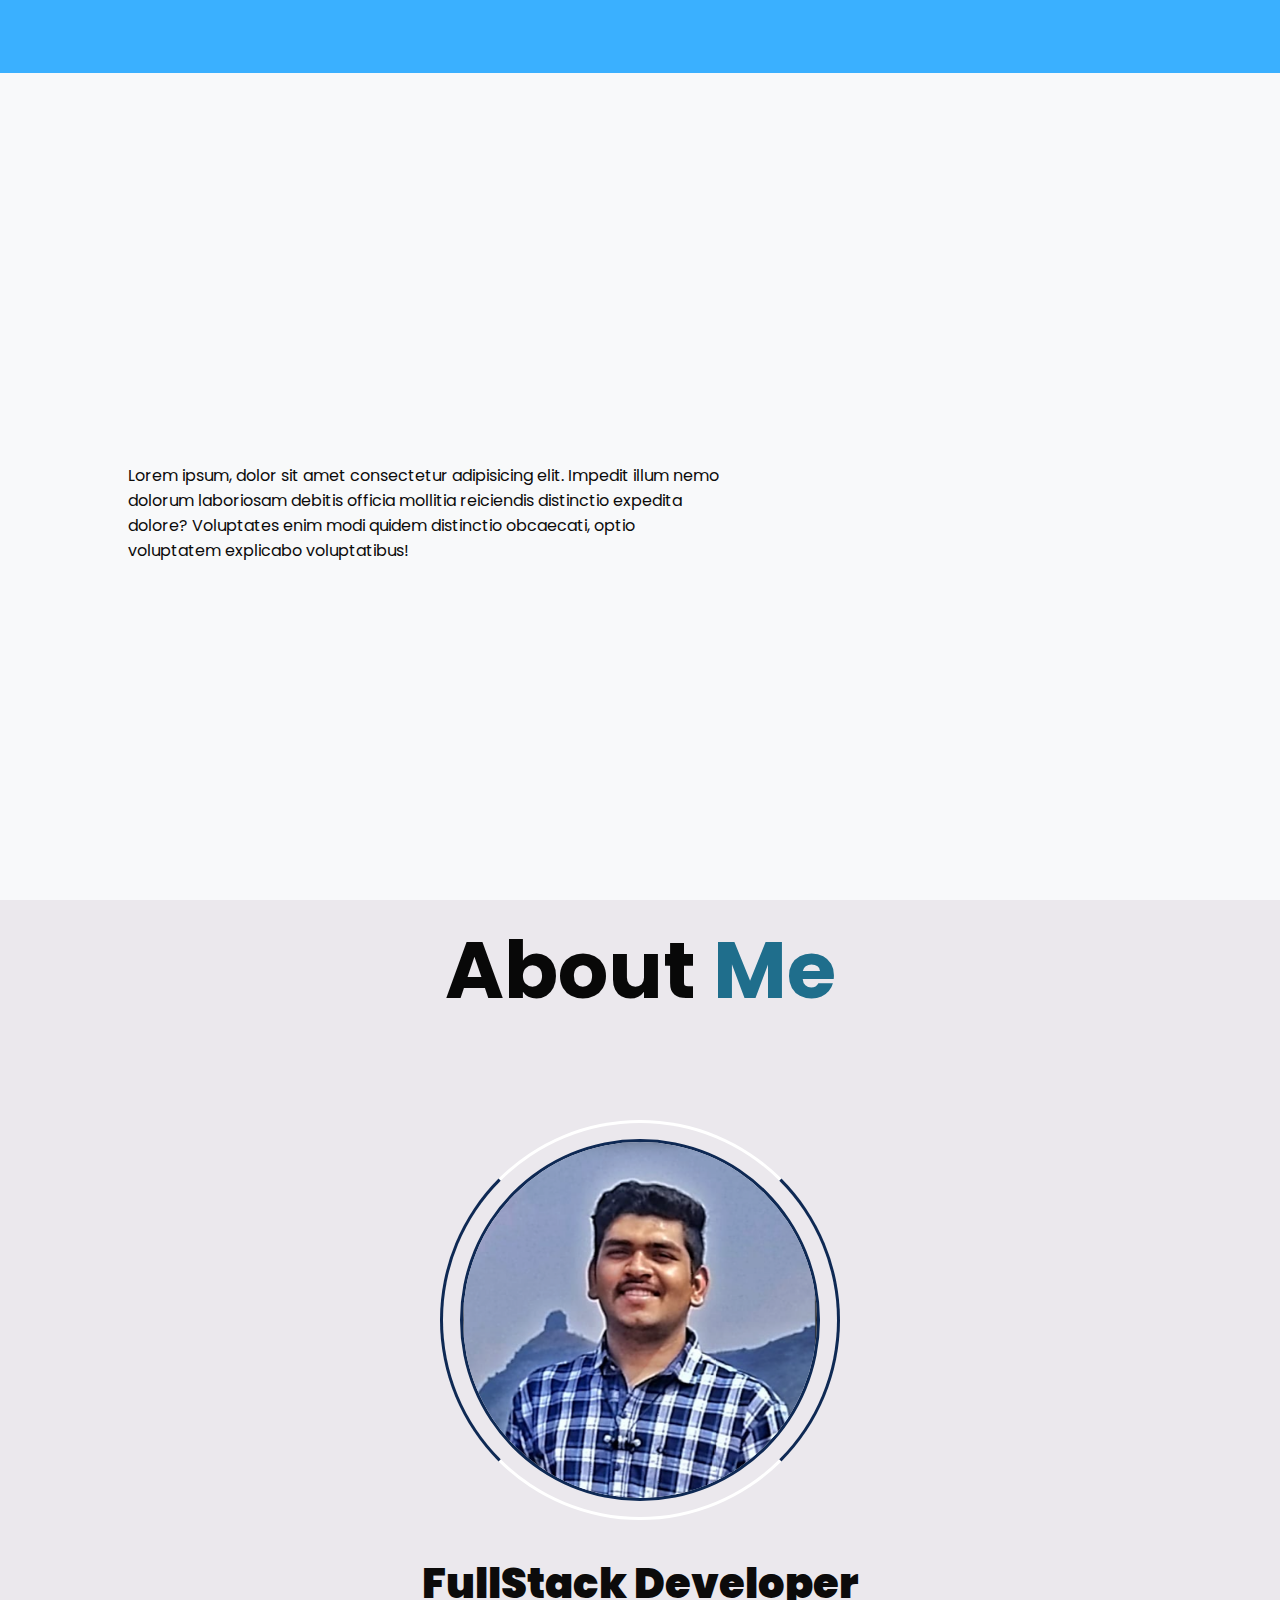
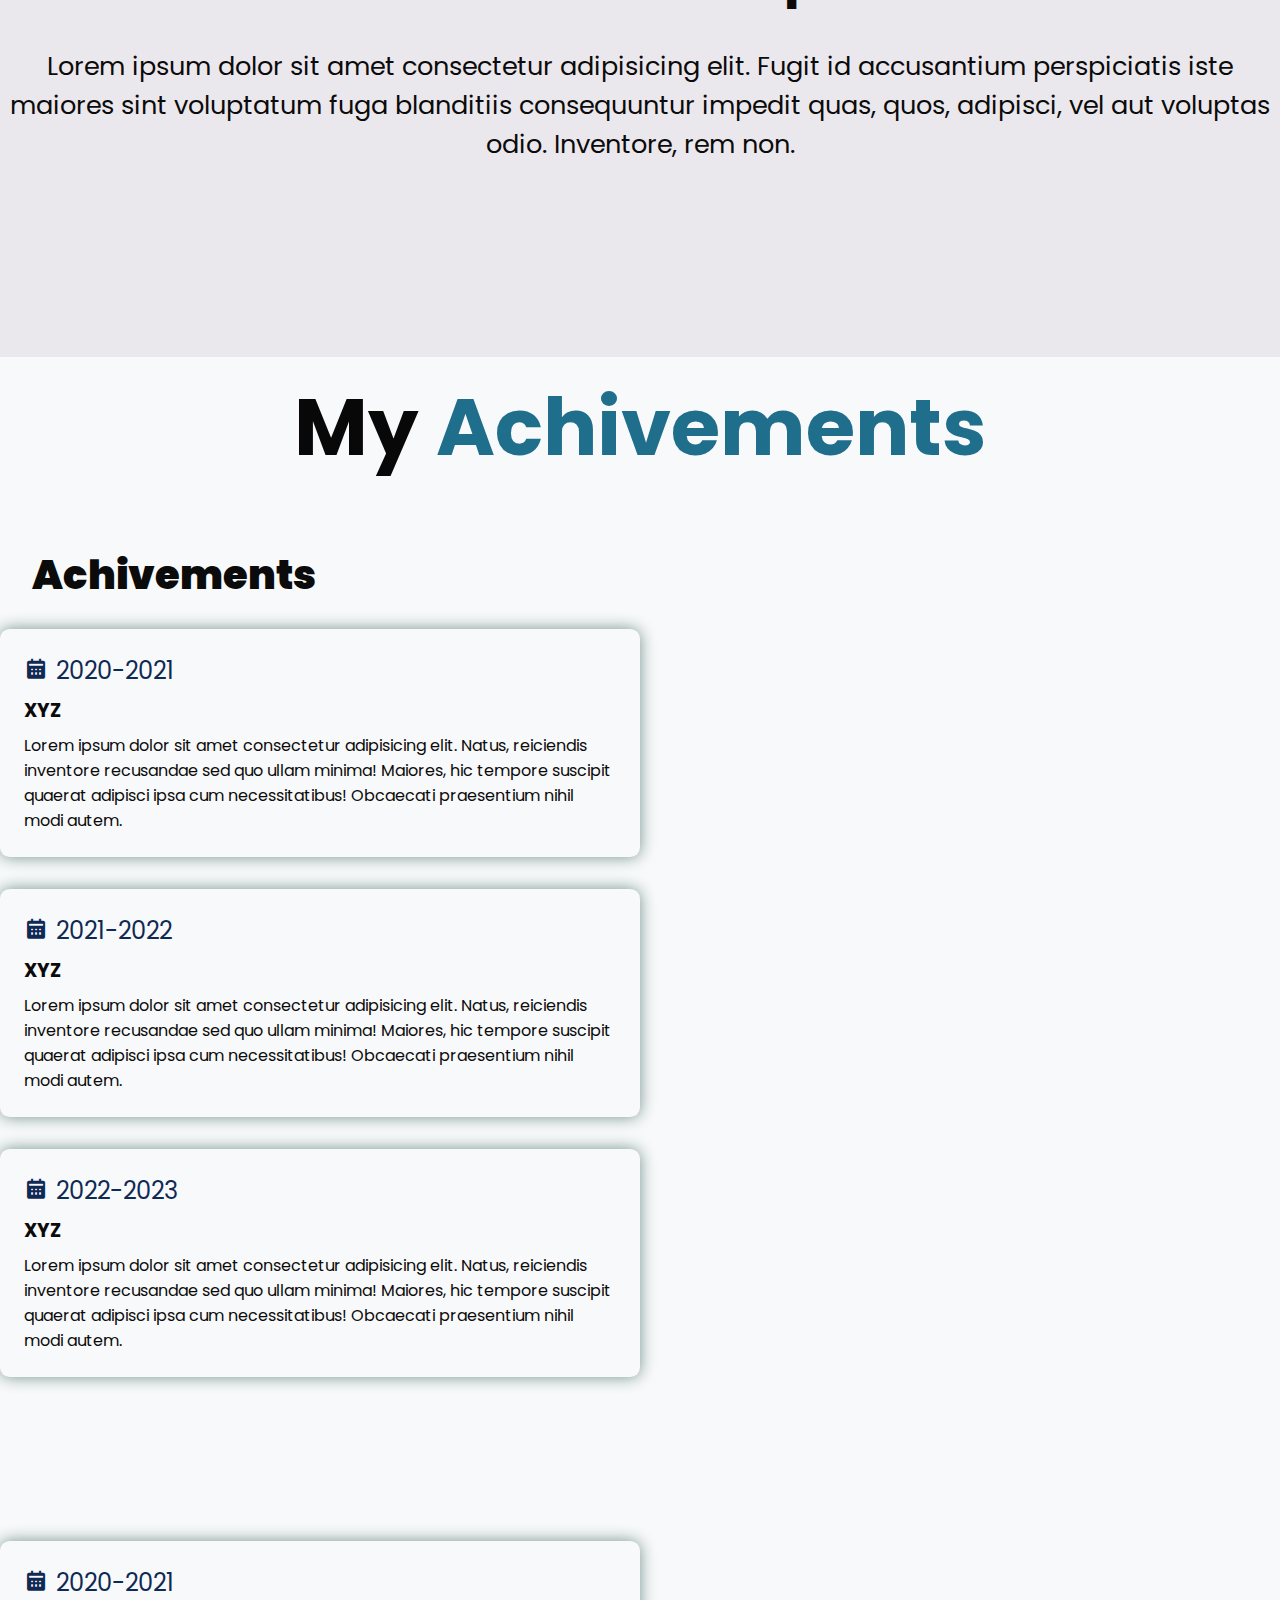
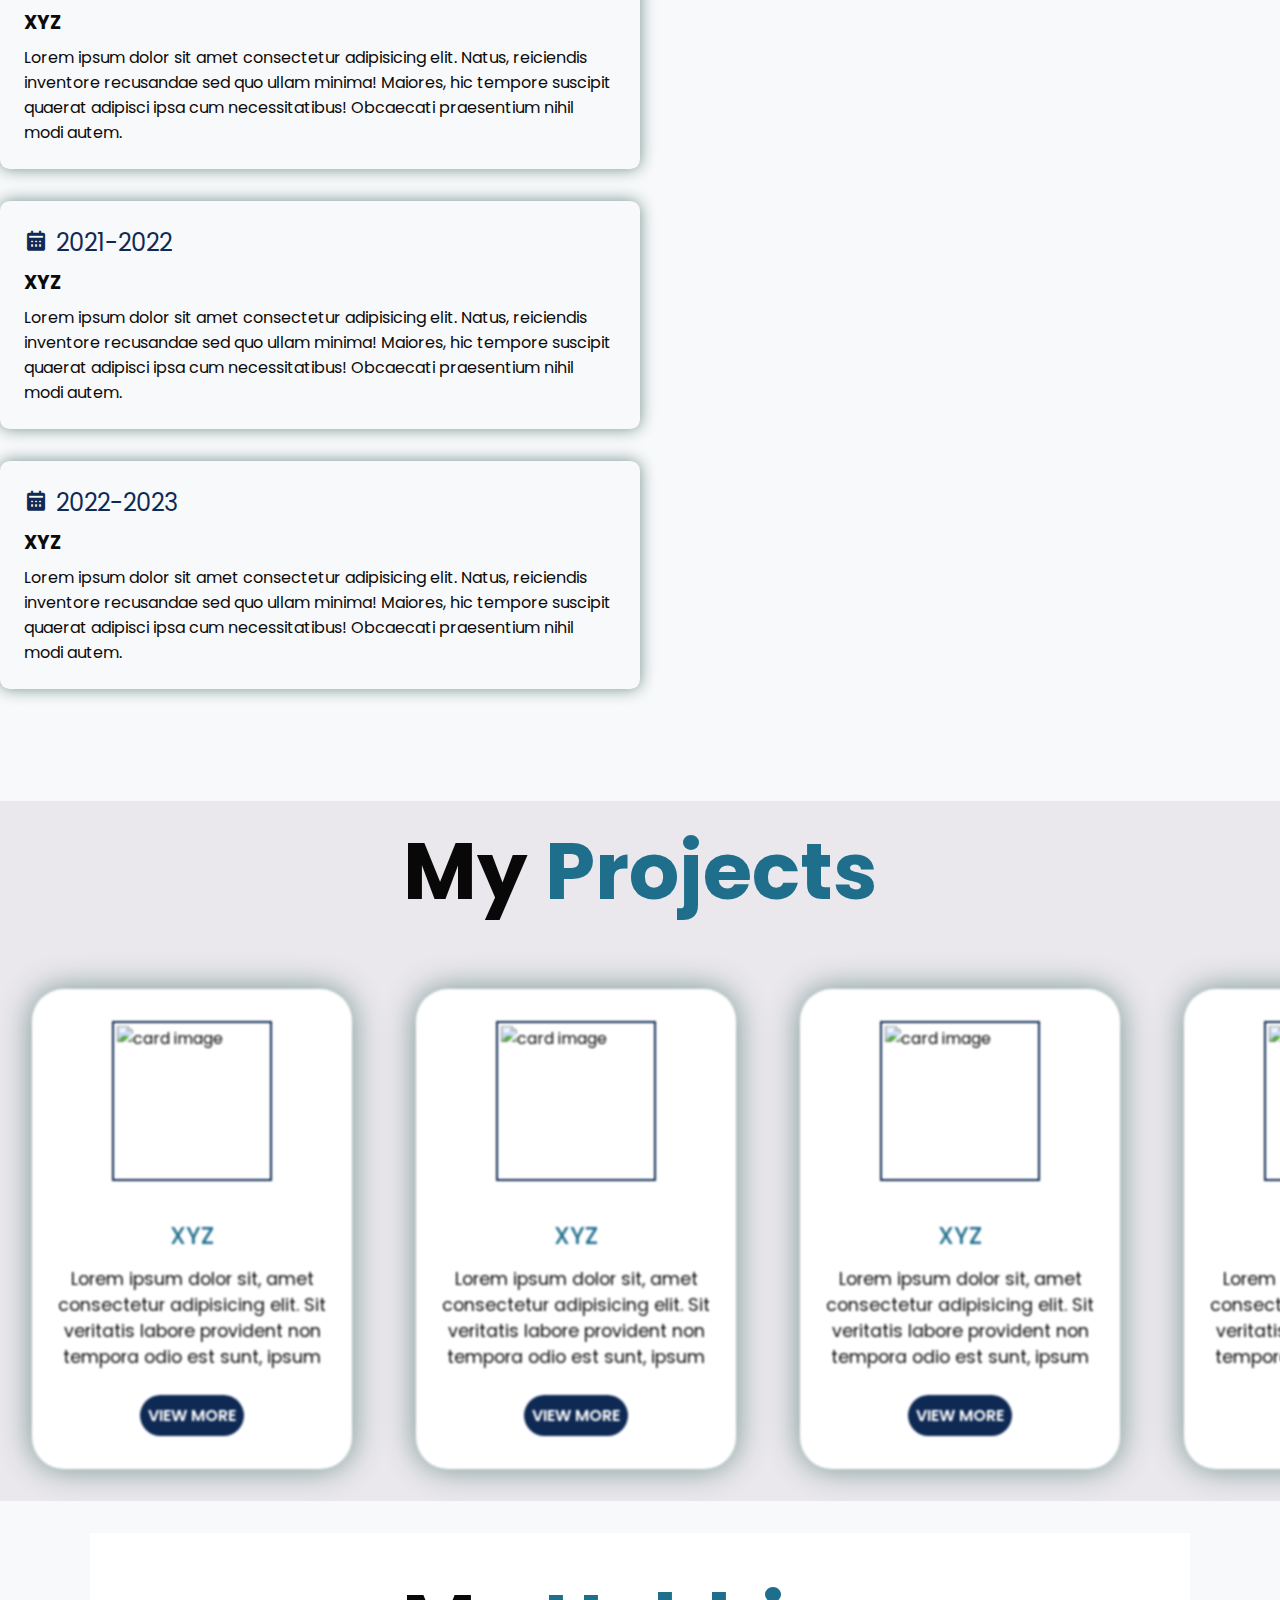
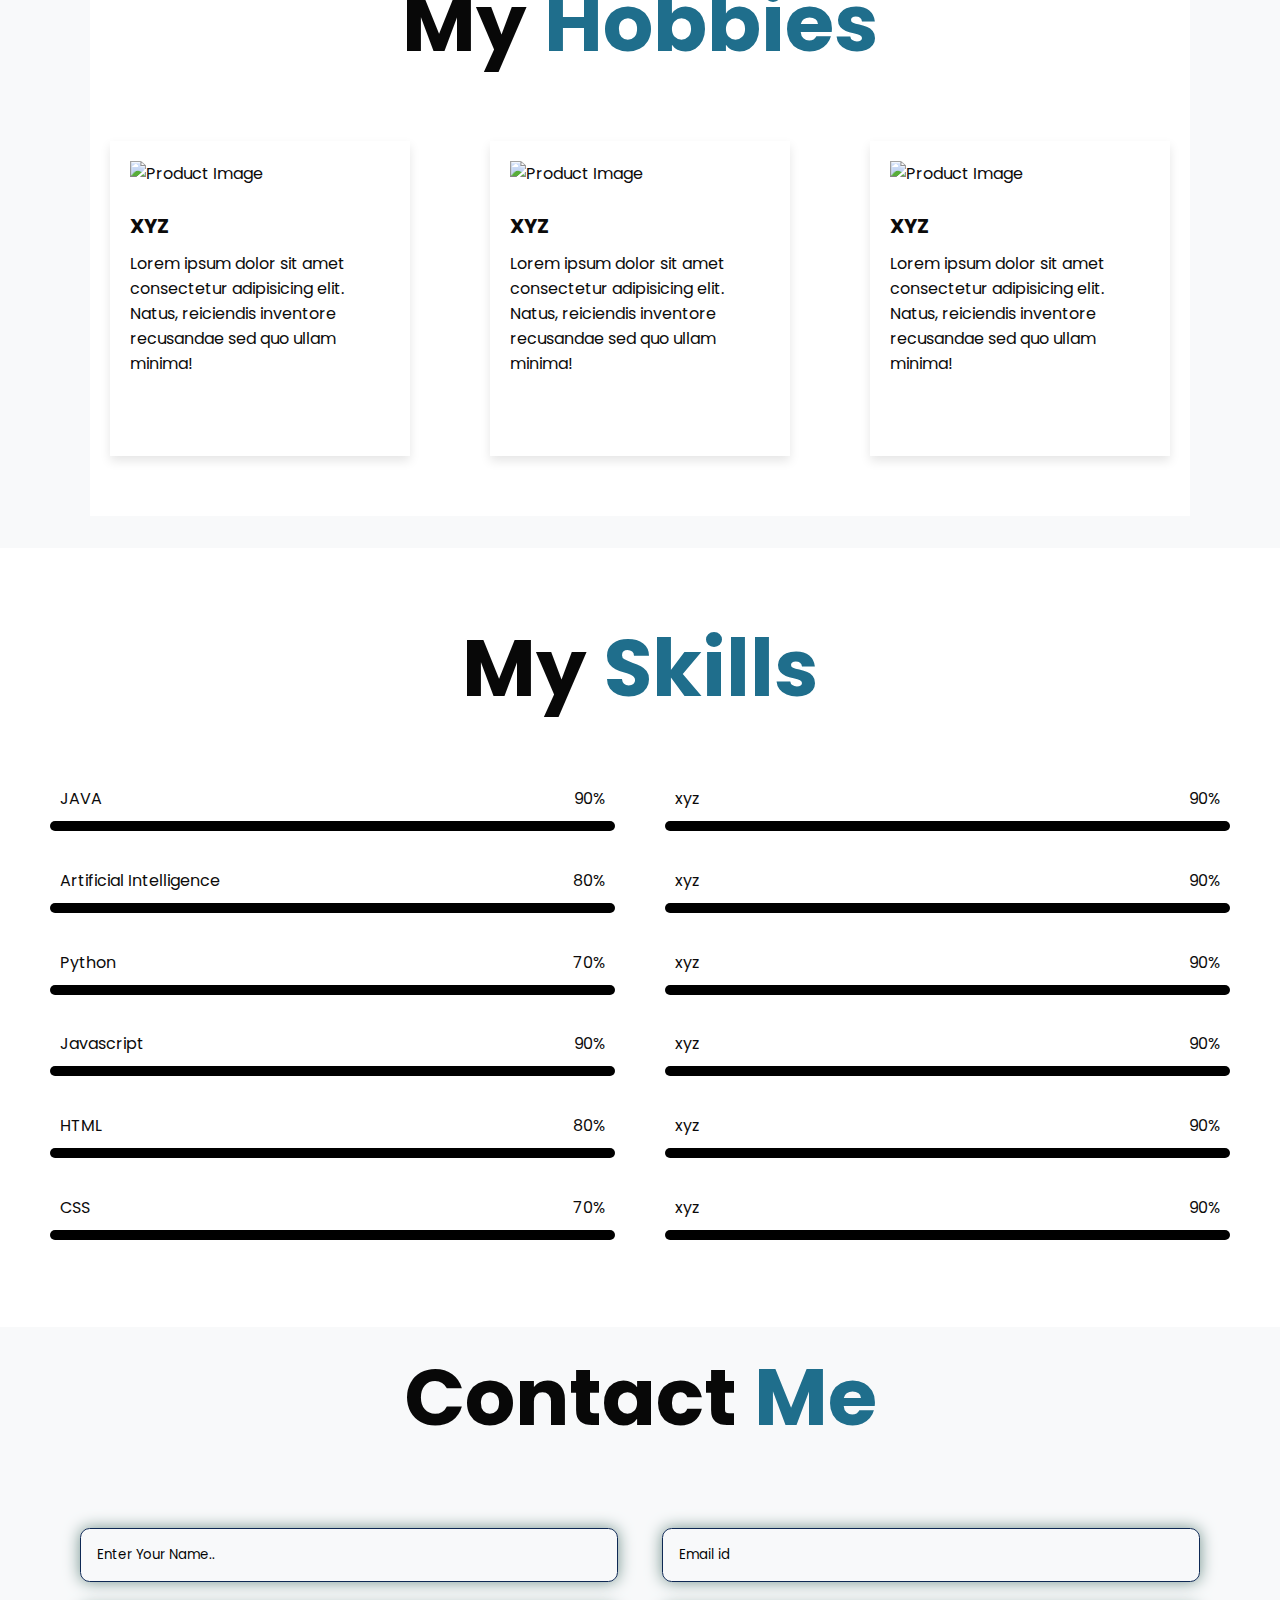
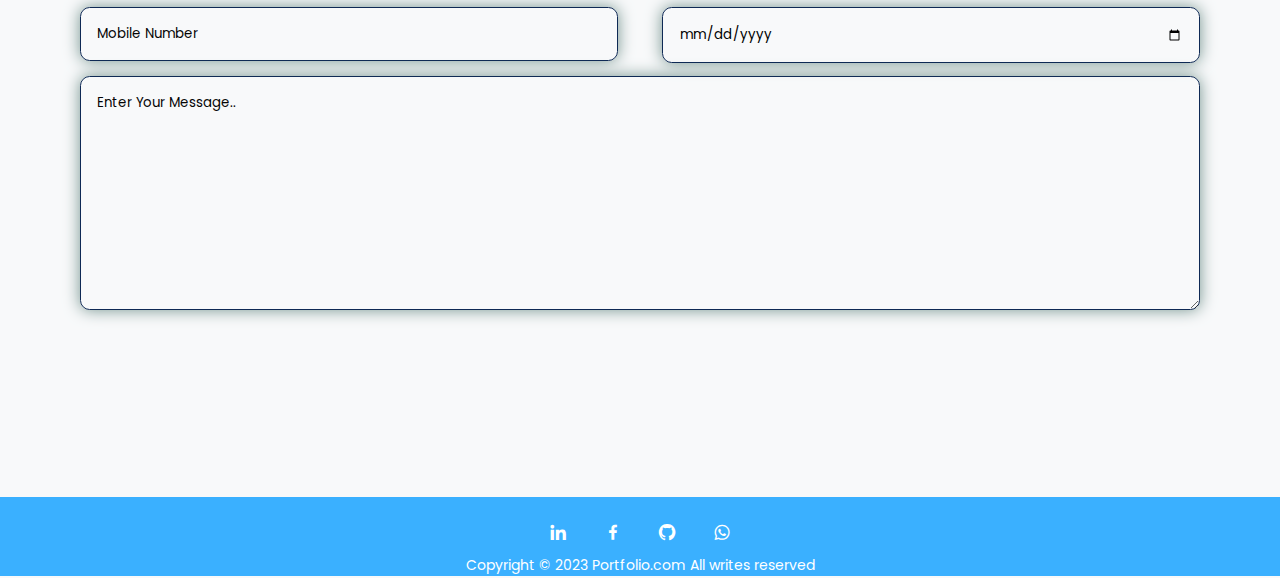
==== index2.html @ 7d52f826 "Add files via upload" ====
<!DOCTYPE html>
<html lang="en">
  <head>
    <meta charset="UTF-8" />
    <meta name="viewport" content="width=device-width, initial-scale=1.0" />
    <link
      href="https://unpkg.com/boxicons@2.1.4/css/boxicons.min.css"
      rel="stylesheet"
    />
    <link
      rel="stylesheet"
      href="https://cdn.jsdelivr.net/npm/swiper/swiper-bundle.min.css"
    />
    <link
      href="https://cdnjs.cloudflare.com/ajax/libs/flowbite/1.8.0/flowbite.min.css"
      rel="stylesheet"
    />
    <link rel="stylesheet" href="style2.css" />
    <title>Portfoio Website</title>
  </head>
  <body>
    <header class="header">
      <a href="#home" class="logo">Rajat.</a>

      <nav class="navbar">
        <a href="#home" style="--i: 1" class="active">Home</a>
        <a href="#about" style="--i: 2">About</a>
        <a href="#projects" style="--i: 3">Projects</a>
        <a href="#skills" style="--i: 4">Skills</a>
        <a href="#contact" style="--i: 5">Contact</a>
      </nav>
    </header>

    <section class="home" id="home">
      <div class="home-content">
        <h3>Hello,I am <span class="wave">👋</span></h3>
        <h1><span>Rajat</span> Deore</h1>
        <h3>And I am a <span class="multiple-text"></span></h3>
        <p>
          Lorem ipsum, dolor sit amet consectetur adipisicing elit. Impedit
          illum nemo dolorum laboriosam debitis officia mollitia reiciendis
          distinctio expedita dolore? Voluptates enim modi quidem distinctio
          obcaecati, optio voluptatem explicabo voluptatibus!
        </p>
        <div class="social-media">
          <a href="#" style="--i: 6"><i class="bx bxl-facebook"></i></a>
          <a href="#" style="--i: 7"><i class="bx bxl-github"></i></a>
          <a href="#" style="--i: 8"><i class="bx bxl-linkedin"></i></a>
          <a href="#" style="--i: 9"><i class="bx bxl-whatsapp"></i></a>
        </div>
        <a href="#" class="btn">Download Resume</a>
      </div>
      <div class="home-img">
        <img src="home.png" alt="" />
      </div>
    </section>

    <!-- about section -->
    <section class="about" id="about">
      <h2 class="heading">About<span> Me</span></h2>
      <div class="about-img">
        <img src="home.png" />
        <span class="circle-spin"></span>
      </div>
      <div class="about-content">
        <h3><b>FullStack Developer</b></h3>
        <p>
          Lorem ipsum dolor sit amet consectetur adipisicing elit. Fugit id
          accusantium perspiciatis iste maiores sint voluptatum fuga blanditiis
          consequuntur impedit quas, quos, adipisci, vel aut voluptas odio.
          Inventore, rem non.
        </p>

        <div class="btn-box btns">
          <a href="#" class="btn">Read More</a>
        </div>
      </div>
    </section>

    <!-- Achivements !-->
    <section class="achievements" id="achievement">
      <h2 class="heading">My <span>Achivements</span></h2>
      <div class="achievements-row">
        <div class="achievements-coloumn">
          <h3 class="title"><b>Achivements</b></h3>
          <div class="achievements-box">
            <div class="achievements-content">
              <div class="content">
                <div class="year"><i class="bx bxs-calendar"></i>2020-2021</div>
                <h3>XYZ</h3>
                <p>
                  Lorem ipsum dolor sit amet consectetur adipisicing elit.
                  Natus, reiciendis inventore recusandae sed quo ullam minima!
                  Maiores, hic tempore suscipit quaerat adipisci ipsa cum
                  necessitatibus! Obcaecati praesentium nihil modi autem.
                </p>
              </div>
            </div>

            <div class="achievements-content">
              <div class="content">
                <div class="year"><i class="bx bxs-calendar"></i>2021-2022</div>
                <h3>XYZ</h3>
                <p>
                  Lorem ipsum dolor sit amet consectetur adipisicing elit.
                  Natus, reiciendis inventore recusandae sed quo ullam minima!
                  Maiores, hic tempore suscipit quaerat adipisci ipsa cum
                  necessitatibus! Obcaecati praesentium nihil modi autem.
                </p>
              </div>
            </div>

            <div class="achievements-content">
              <div class="content">
                <div class="year"><i class="bx bxs-calendar"></i>2022-2023</div>
                <h3>XYZ</h3>
                <p>
                  Lorem ipsum dolor sit amet consectetur adipisicing elit.
                  Natus, reiciendis inventore recusandae sed quo ullam minima!
                  Maiores, hic tempore suscipit quaerat adipisci ipsa cum
                  necessitatibus! Obcaecati praesentium nihil modi autem.
                </p>
              </div>
            </div>
          </div>
        </div>

        <div class="achievements-coloumn">
          <div class="second">
            <div class="achievements-box">
              <div class="achievements-content">
                <div class="content">
                  <div class="year">
                    <i class="bx bxs-calendar"></i>2020-2021
                  </div>
                  <h3>XYZ</h3>
                  <p>
                    Lorem ipsum dolor sit amet consectetur adipisicing elit.
                    Natus, reiciendis inventore recusandae sed quo ullam minima!
                    Maiores, hic tempore suscipit quaerat adipisci ipsa cum
                    necessitatibus! Obcaecati praesentium nihil modi autem.
                  </p>
                </div>
              </div>

              <div class="achievements-content">
                <div class="content">
                  <div class="year">
                    <i class="bx bxs-calendar"></i>2021-2022
                  </div>
                  <h3>XYZ</h3>
                  <p>
                    Lorem ipsum dolor sit amet consectetur adipisicing elit.
                    Natus, reiciendis inventore recusandae sed quo ullam minima!
                    Maiores, hic tempore suscipit quaerat adipisci ipsa cum
                    necessitatibus! Obcaecati praesentium nihil modi autem.
                  </p>
                </div>
              </div>

              <div class="achievements-content">
                <div class="content">
                  <div class="year">
                    <i class="bx bxs-calendar"></i>2022-2023
                  </div>
                  <h3>XYZ</h3>
                  <p>
                    Lorem ipsum dolor sit amet consectetur adipisicing elit.
                    Natus, reiciendis inventore recusandae sed quo ullam minima!
                    Maiores, hic tempore suscipit quaerat adipisci ipsa cum
                    necessitatibus! Obcaecati praesentium nihil modi autem.
                  </p>
                </div>
              </div>
            </div>
          </div>
        </div>
      </div>
    </section>

    <!-- Projects !-->
    <section class="swiper mySwiper" id="projects">
      <h2 class="heading">My <span>Projects</span></h2>
      <div class="swiper-wrapper">
        <div class="card swiper-slide">
          <div class="card__image">
            <img src="/images/user1.jpg" alt="card image" />
          </div>

          <div class="card__content">
            <span class="card__title">XYZ</span>

            <p class="card__text">
              Lorem ipsum dolor sit, amet consectetur adipisicing elit. Sit
              veritatis labore provident non tempora odio est sunt, ipsum
            </p>
            <button class="card__btn">View More</button>
          </div>
        </div>

        <div class="card swiper-slide">
          <div class="card__image">
            <img src="/images/user2.jpg" alt="card image" />
          </div>

          <div class="card__content">
            <span class="card__title">XYZ</span>

            <p class="card__text">
              Lorem ipsum dolor sit, amet consectetur adipisicing elit. Sit
              veritatis labore provident non tempora odio est sunt, ipsum
            </p>
            <button class="card__btn">View More</button>
          </div>
        </div>

        <div class="card swiper-slide">
          <div class="card__image">
            <img src="/images/user2.jpg" alt="card image" />
          </div>

          <div class="card__content">
            <span class="card__title">XYZ</span>

            <p class="card__text">
              Lorem ipsum dolor sit, amet consectetur adipisicing elit. Sit
              veritatis labore provident non tempora odio est sunt, ipsum
            </p>
            <button class="card__btn">View More</button>
          </div>
        </div>

        <div class="card swiper-slide">
          <div class="card__image">
            <img src="/images/user2.jpg" alt="card image" />
          </div>

          <div class="card__content">
            <span class="card__title">XYZ</span>

            <p class="card__text">
              Lorem ipsum dolor sit, amet consectetur adipisicing elit. Sit
              veritatis labore provident non tempora odio est sunt, ipsum
            </p>
            <button class="card__btn">View More</button>
          </div>
        </div>

        <div class="card swiper-slide">
          <div class="card__image">
            <img src="/images/user2.jpg" alt="card image" />
          </div>

          <div class="card__content">
            <span class="card__title">XYZ</span>

            <p class="card__text">
              Lorem ipsum dolor sit, amet consectetur adipisicing elit. Sit
              veritatis labore provident non tempora odio est sunt, ipsum
            </p>
            <button class="card__btn">View More</button>
          </div>
        </div>

        <div class="card swiper-slide">
          <div class="card__image">
            <img src="/images/user3.jpg" alt="card image" />
          </div>

          <div class="card__content">
            <span class="card__title">XYZr</span>

            <p class="card__text">
              Lorem ipsum dolor sit, amet consectetur adipisicing elit. Sit
              veritatis labore provident non tempora odio est sunt, ipsum
            </p>
            <button class="card__btn">View More</button>
          </div>
        </div>

        <div class="card swiper-slide">
          <div class="card__image">
            <img src="/images/user4.jpg" alt="card image" />
          </div>

          <div class="card__content">
            <span class="card__title">XYZ</span>

            <p class="card__text">
              Lorem ipsum dolor sit, amet consectetur adipisicing elit. Sit
              veritatis labore provident non tempora odio est sunt, ipsum
            </p>
            <button class="card__btn">View More</button>
          </div>
        </div>
      </div>
    </section>

    <div class="container">
      <section class="Projects" id="Electronics">
        <h2 class="heading">My <span>Hobbies</span></h2>
        <div class="product">
          <img src="coder.png" alt="Product Image" />
          <br />
          <h3>XYZ</h3>
          <p>
            Lorem ipsum dolor sit amet consectetur adipisicing elit. Natus,
            reiciendis inventore recusandae sed quo ullam minima!
          </p>
          <br />
          <br />
        </div>
        <div class="product">
          <img src="coder.png" alt="Product Image" />
          <br />
          <h3>XYZ</h3>
          <p>
            Lorem ipsum dolor sit amet consectetur adipisicing elit. Natus,
            reiciendis inventore recusandae sed quo ullam minima!
          </p>

          <br />
          <br />
        </div>
        <div class="product">
          <img src="coder.png" alt="Product Image" />
          <br />
          <h3>XYZ</h3>
          <p>
            Lorem ipsum dolor sit amet consectetur adipisicing elit. Natus,
            reiciendis inventore recusandae sed quo ullam minima!
          </p>

          <br />
          <br />
        </div>
      </section>
    </div>

    <!-- Skills -->
    <section id="skills" class="skills">
      <div class="main-text">
        <h2 class="heading">My <span>Skills</span></h2>
      </div>
      <div class="skill-main">
        <div class="skill-left">
          <div class="skill-bar">
            <div class="info">
              <p>JAVA</p>
              <p>90%</p>
            </div>
            <div class="bar">
              <span class="java"></span>
            </div>
          </div>
          <div class="skill-bar">
            <div class="info">
              <p>Artificial Intelligence</p>
              <p>80%</p>
            </div>
            <div class="bar">
              <span class="ai"></span>
            </div>
          </div>
          <div class="skill-bar">
            <div class="info">
              <p>Python</p>
              <p>70%</p>
            </div>
            <div class="bar">
              <span class="python"></span>
            </div>
          </div>
          <div class="skill-bar">
            <div class="info">
              <p>Javascript</p>
              <p>90%</p>
            </div>
            <div class="bar">
              <span class="javascript"></span>
            </div>
          </div>
          <div class="skill-bar">
            <div class="info">
              <p>HTML</p>
              <p>80%</p>
            </div>
            <div class="bar">
              <span class="html"></span>
            </div>
          </div>
          <div class="skill-bar">
            <div class="info">
              <p>CSS</p>
              <p>70%</p>
            </div>
            <div class="bar">
              <span class="css"></span>
            </div>
          </div>
        </div>
        <div class="skill-right">
          <div class="professional">
            <div class="skill-bar">
              <div class="info">
                <p>xyz</p>
                <p>90%</p>
              </div>
              <div class="bar">
                <span class="movement"></span>
              </div>
            </div>

            <div class="skill-bar">
              <div class="info">
                <p>xyz</p>
                <p>90%</p>
              </div>
              <div class="bar">
                <span class="movement"></span>
              </div>
            </div>

            <div class="skill-bar">
              <div class="info">
                <p>xyz</p>
                <p>90%</p>
              </div>
              <div class="bar">
                <span class="movement"></span>
              </div>
            </div>

            <div class="skill-bar">
              <div class="info">
                <p>xyz</p>
                <p>90%</p>
              </div>
              <div class="bar">
                <span class="movement"></span>
              </div>
            </div>

            <div class="skill-bar">
              <div class="info">
                <p>xyz</p>
                <p>90%</p>
              </div>
              <div class="bar">
                <span class="movement"></span>
              </div>
            </div>

            <div class="skill-bar">
              <div class="info">
                <p>xyz</p>
                <p>90%</p>
              </div>
              <div class="bar">
                <span class="movement"></span>
              </div>
            </div>
          </div>
        </div>
      </div>
    </section>

    <!--   Contact -->
    <section class="contact" id="contact">
      <h2 class="heading">Contact <span>Me</span></h2>
      <form action="#" method="post">
        <div class="input-box">
          <div class="input-field">
            <input
              type="text"
              id="name"
              name="name"
              placeholder="Enter Your Name.."
              required
            />
            <span class="focus"></span>
          </div>
          <div class="input-field">
            <input
              type="email"
              id="email"
              name="email"
              placeholder="Email id"
              required
            />
            <span class="focus"></span>
          </div>
        </div>

        <div class="input-box">
          <div class="input-field">
            <input
              type="tel"
              id="mobile"
              name="mobile"
              placeholder="Mobile Number"
              required
            />
            <span class="focus"></span>
          </div>
          <div class="input-field">
            <input type="date" id="date" name="date" required />
            <span class="focus"></span>
          </div>
        </div>

        <div class="textarea-field">
          <textarea
            id="message"
            name="message"
            cols="40"
            rows="10"
            placeholder="Enter Your Message.."
            required
          ></textarea>
          <span class="focus"></span>
        </div>

        <div class="btn-box btns">
          <button type="submit" class="btn">Submit</button>
        </div>
      </form>
    </section>

    <section id="footer">
      <footer>
        <div id="icon">
          <div class="ic1">
            <i class="bx bxl-linkedin"></i>
          </div>
          <div class="ic1">
            <i class="bx bxl-facebook"></i>
          </div>
          <div class="ic1">
            <i class="bx bxl-github"></i>
          </div>

          <div class="ic1">
            <i class="bx bxl-whatsapp"></i>
          </div>
        </div>
        <p>Copyright © 2023 Portfolio.com All writes reserved</p>
      </footer>
    </section>

    <script src="https://cdn.jsdelivr.net/npm/swiper/swiper-bundle.min.js"></script>

    <script src="https://cdnjs.cloudflare.com/ajax/libs/flowbite/1.8.0/flowbite.min.js"></script>
    <script src="https://unpkg.com/typed.js@2.0.16/dist/typed.umd.js"></script>
    <script src="script.js"></script>
  </body>
</html>
---- style2.css ----
@import url('https://fonts.googleapis.com/css2?family=Poppins:wght@300;400;500&display=swap');

html{
  scroll-behavior: smooth;
}

*{
    margin:0;
    padding:0;
    box-sizing:border-box;
    font-family: 'Poppins', sans-serif;
}
body{
    background: #f8f9fa;
    color: #0c0b0b;
}
.header{
    position:fixed;
    top: 0;
    left: 0;
    width:100%;
    padding:20px 10%;
    background: transparent;
    display:flex;
    justify-content: space-between;
    align-items: center;
    z-index: 100;
    background-color: #3AB0FF;

}
.logo{
    font-size:22px;
    color: #f7f3f3;
    text-decoration: none;
    font-weight:bold;
    cursor: pointer;
    opacity: 0;
    animation: slideRight 1s ease forwards;
}
.navbar a{
    display: inline-block;
    font-size: 18px;
    color:#f6f1f1;
    text-decoration: none;
    font-weight: bold;
    margin-left: 35px;
    transition: .3s;
    opacity:0;
    animation: slideTop .5s ease forwards;
    animation-delay: calc(.2s * var(--i));
}
.navbar a:hover{
        padding: 0.5rem;
        background-color: #f9f7f7;
        color: #0E2954;
        border-radius: 10px;

}

.wave {
  display: inline-block;
  animation: waveAnimation 2s infinite;
  transform-origin: 70% 70%;
}

.home{
    position: relative;
    width: 100%;
    height:100vh;
    display: flex;
    justify-content:space-between;
    align-items: center;
    padding: 70px 10% 0;

}
.home-content{
    max-width: 600px;
}
.home-content h3{
    font-size: 32px;
    font-weight: 700;
    opacity: 0;
    animation: slideBottom 1s ease forwards;
    animation-delay: .7s;
}
.home-content h3:nth-of-type(2){
    margin-bottom: 30px;
    animation: slideTop 1s ease forwards;
    animation-delay: .7s;
}
.home-content h3 span{
    color:#1F6E8C;
}
.home-content h1{
    font-size: 56px;
    font-weight: 700;
    margin: -3px 0;
    opacity: 0;
    animation: slideLeft 1s ease forwards;
    animation-delay: 1s;
    letter-spacing: 1px;
}
.home-content p{
    font-size: 16px;
}
.home-img img{
    max-width: 425px;
    margin-right: -20px;
    opacity:0;
    font-size: 5rem;
    animation: zoomIn 1s ease forwards, floatImage 4s ease-in-out infinite;
    animation-delay: 2s,3s;
    box-shadow:0 0 30px #28ABB9;
    border-radius: 50%;
}
.social-media a{
    display: inline-flex;
    justify-content: center;
    align-items: center;
    width: 40px;
    height: 40px;
    background: transparent;
    border: 2px solid #1F6E8C;
    border-radius: 50%;
    font-size: 20px;
    color: #0E2954;
    text-decoration: none;
    margin:30px 15px 30px 0;
    transition: .5s ease;
    opacity: 0;
    animation: slideLeft 1s ease forwards;
    animation-delay: calc(.2s*var(--i));
}
.social-media a:hover{
  background: #2E8A99;  
  color:#f5f6f7;
  box-shadow: 0 0 20px #2E8A99;
}
.btn{
    display: inline-block;
    padding: 12px 28px;
    background: #0E2954;
    border-radius: 40px;
    box-shadow: 0 0 10px #0E2954;
    font-size: 16px;
    color: #f0f1f4;
    letter-spacing: 1px;
    text-decoration: none;
    font-weight:bold;
    opacity: 0;
    animation: slideTop 1s ease forwards;
    animation-delay: 2s;
    cursor: pointer;
}
.about{
     display: flex;
     justify-content: center;
     align-items: center;
     flex-direction: column;
     gap: 2rem;
     background: #ebe8ed;
     padding-bottom: 6rem;
}
.heading{
    font-size: 5rem;
    margin-bottom: 3rem;
    text-align: center;
}
span{
    color: #1F6E8C;
}
.about-img{
     position: relative;
     width: 25rem;
     height: 25rem;
     border-radius: 50%;
     display: flex;
     justify-content: center;
     align-items: center;
}
.about-img img{
    width: 90%;
    border-radius: 50%;
    border: .2rem solid #0E2954;
}   
.about-img .circle-spin{
     position: absolute;
     top: 50%;
     left: 50%;
     transform: translate(-50%,-50%) rotate(0);
     width: 100%;
     height: 100%;
     border-radius: 50%;
     border-top: .2rem solid #fff;
     border-bottom: .2rem solid #fff;
     border-left: .2rem solid #0E2954;
     border-right: .2rem solid #0E2954;
}
.about-content{
    text-align: center;
}
.about-content h3{
    font-size: 2.6rem;
}
.about-content p{
    font-size: 1.6rem;
    margin: 2rem 0 3rem;
}
.btn-box.btns{
    display: inline-block;
    cursor: pointer;
    width: 15rem;
}
.btn-box.btns a::before{
    background: #050505;
}
.burger-menu {
    display: none;
    cursor: pointer;
    z-index: 101;
  }
  
  .line {
    width: 30px;
    height: 3px;
    background: #fff;
    margin: 5px;
    transition: 0.3s;
  }
  
  .header.active .line:nth-child(2) {
    opacity: 0;
  }
  
  .header.active .line:nth-child(1) {
    transform: translateY(8px) rotate(-45deg);
  }
  
  .header.active .line:nth-child(3) {
    transform: translateY(-8px) rotate(45deg);
  }

  .skills {
    background: #fff;
    padding: 50px;
  }

  
  .skill-main {
    width: 100%;
    display: grid;
    grid-template-columns: repeat(2,1fr);
    grid-row-gap: 30px;
    grid-column-gap: 50px;
  }

 
  .skill-bar {
    margin-bottom: 2.3rem;
  }

 
  .skill-main h3 {
    margin-bottom: 2rem;
    text-align: center;
  }

 
  .skill-left .skill-bar .info {
    display: flex;
    justify-content: space-between;
    align-items: center;
    padding: 0 10px;
  }

 
  .skill-left .skill-bar .bar {
    width: 100%;
    height: 10px;
    background-color: #000;
    border-radius: 25px;
    margin-top: 10px;
    position: relative;
  }

  .skill-right .skill-bar .info {
    display: flex;
    justify-content: space-between;
    align-items: center;
    padding: 0 10px;
  }

 
  .skill-right .skill-bar .bar {
    width: 100%;
    height: 10px;
    background-color: #000;
    border-radius: 25px;
    margin-top: 10px;
    position: relative;
  }

  
  .skill-bar .bar span {
    width: 0;
    height: 100%;
    position: absolute;
    left: 0;
    background-color: #3a9698;
    border-radius: 25px;
    box-shadow: 0 0 5px #84A7A1;
  }

  .skill-bar .bar .html {
    animation: html 7s forwards;
  }

  .skill-bar .bar .java {
    animation: java 7s forwards;
  }

  .skill-bar .bar .javascript {
    animation: javascript 7s forwards;
  }

  .skill-bar .bar .ai {
    animation: ai 7s forwards;
  }

  .skill-bar .bar .python {
    animation: python 7s forwards;
  }

  .skill-bar .bar .css {
    animation: css 7s forwards;
  }


  

.achievements {
    display: flex;
    justify-content: center;
    align-items: center;
    flex-direction: column;
    min-height: auto;
    padding-bottom: 5rem;
}
.achievements .achievements-row{
    display: flex;
    flex-wrap: wrap;
    gap: 3rem;
}
.achievements .achievements-coloumn{
    flex: 1 1 40rem;
}
.achievements-coloumn .title{
    font-size: 2.5rem;
    margin:0 0 1.5rem 2rem;
}
.achievements-box .achievements-content::before{
    content: '';
    position: absolute;
    top:0;
    width: 2rem;
    height: 2rem;
    background: #0E2954;
    border-radius: 50%;
}
.second{
  margin-top: 5.25rem;
}
.achievements-content .content{
    position: relative;
    padding: 1.5rem;
    box-shadow: 0 0 1rem #73928d;
    border-radius: .6rem;
    margin-bottom: 2rem;
    width: 40rem;
}
.achievements-content .content .year{
    font-size: 1.5rem;
    color: #0E2954;
    padding-bottom: .5rem;
}
.achievements-content .content .year i{
    padding-right: .5rem;
}

.achievements-content .content p{
    padding-top: .5rem;
}

.container {
    max-width: 1100px;
    margin: 2rem auto;
    padding: 20px;
    background: #fff;
}

.Projects {
    display: flex;
    flex-wrap: wrap;
    justify-content: space-between;
    margin-bottom: 20px;
}

section h2 {
    text-align: center;
    font-size: 30px;
    font-weight: bold;
    margin-bottom: 20px;
    width: 100%;
    padding-top: 10px;
    padding-bottom: 10px;
    color: #080808;
}

.product {
    background-color: #fff;
    box-shadow: 0px 5px 10px rgba(0, 0, 0, 0.1);
    padding: 20px;
    width: 300px;
    margin-bottom: 20px;
}

.product img {
    display: block;
    max-width: 100%;
}

.product h3 {
    font-size: 20px;
    font-weight: bold;
    margin-bottom: 10px;
}

.product p {
    font-size: 16px;
    margin-bottom: 10px;
}


.swiper{
    width: 100%;
    background: #ebe8ed;
    padding-bottom: 2rem;
  }
  
.swiper-wrapper{
    width: 100%;
    height: 30em;
    display: flex;
    align-items: center;
  }
  
.card{
    width: 20em;
    background-color: #fff;
    border-radius: 2em;
    box-shadow: 0 0 2em #73928d;
    padding: 2em 1em;
    display: flex;
    align-items: center;
    flex-direction: column;
    margin: 0 2em;
  }
  
.swiper-slide:not(.swiper-slide-active){
    filter: blur(1px);
  }
  
.card__image{
    width: 10em;
    height: 10em;
    border: 2px solid #0E2954;
    padding: 3px;
    margin-bottom: 2em;
}
  
.card__image img{
    width: 100%;
    height: 100%;
    object-fit: cover;
}
  
.card__content{
    display: flex;
    align-items: center;
    flex-direction: column;
}
  
.card__title{
    font-size: 1.5rem;
    font-weight: 500;
    position: relative;
    top: .2em;
}
  
.card__name{
    color: #050505;
}
  
.card__text{
    text-align: center;
    font-size: 1.1rem;
    margin: 1em 0;
}
  
.card__btn{
    background-color: #0E2954;
    color: #fff;
    font-size: 1rem;
    text-transform: uppercase;
    font-weight: 600;
    border: none;
    padding: .5em;
    border-radius: 25px;
    margin-top: .5em;
    cursor: pointer;
}
.contact {
    min-height: auto;
    padding-bottom: 7rem;
  }
  
  .contact form {
    max-width: 70rem;
    margin: 0 auto;
    text-align: center;
  }
  
  .contact form .input-box {
    display: flex;
    justify-content: space-between;
    flex-wrap: wrap;
  }
  
  .contact form .input-box .input-field {
    position: relative;
    width: 48%;
    margin: 0.8rem 0;
  }
  
  .contact form .input-box .input-field label {
    display: block;
    margin-bottom: 0.2rem;
    font-weight: bold;
  }
  
  .contact form .input-box .input-field input,
  .contact form .textarea-field textarea {
    width: 100%;
    padding: 1rem;
    color: #000;
    background: transparent;
    border-radius: 0.6rem;
    border: 0.1rem solid #0E2954;
    box-shadow: 0 0 1rem #73928d;
  }
  
  .contact form .input-box .input-field input::placeholder,
  .contact form .textarea-field textarea::placeholder {
    color: #050505;
  }
  

  
  .contact form .textarea-field textarea {
    resize: vertical;
  }
  
  .contact form .btn-box.btns .btn {
    margin-top: 15px;
    cursor: pointer;
  }

  #footer {
    height: 100%;
    background-color: #3AB0FF;
    color: #333;
    justify-content: center;
    text-align: center;
    font-size: 20px;
    padding-top: 1rem;
  }
  
#footer p {
    font-size: 14px;
    color: #fff;
    margin-bottom: 2px;
}

#icon {
  display: flex;
  justify-content: center;
}
.ic1 {
  margin: 6px;
  color: #fff;
  padding: 0 0.7rem;
  cursor: pointer;
}
  
  

/* KEYFRAMES ANIMATION */
@keyframes slideRight{
    0%{
        transform: translateX(-100px);
        opacity:0;
    }
    100%{
        transform: translateX(0);
        opacity:1;
    }
}
@keyframes slideLeft{
    0%{
        transform: translateX(100px);
        opacity:0;
    }
    100%{
        transform: translateX(0);
        opacity:1;
    }
}
@keyframes slideTop{
    0%{
        transform: translateY(100px);
        opacity:0;
    }
    100%{
        transform: translateY(0);
        opacity:1;
    }
}
@keyframes slideBottom{
    0%{
        transform: translateY(-100px);
        opacity:0;
    }
    100%{
        transform: translateY(0);
        opacity:1;
    }
}
@keyframes zoomIn{
    0%{
        transform: scale(0);
        opacity:0;
    }
    100%{
        transform: scale(1);
        opacity:1;
    }
}

@keyframes floatImage{
    0%{
        transform: translateY(0);
    }
    50%{
        transform: translateY(-24px);
    }
    100%{
        transform: translateY(0);
    }
}

@keyframes html {
    0% {
      width: 0;
    }
    100% {
      width: 80%;
    }
  }

  @keyframes css {
    0% {
      width: 0;
    }
    100% {
      width: 70%;
    }
  }

  @keyframes java {
    0% {
      width: 0;
    }
    100% {
      width: 90%;
    }
  }

  @keyframes javascript {
    0% {
      width: 0;
    }
    100% {
      width: 90%;
    }
  }

  @keyframes ai {
    0% {
      width: 0;
    }
    100% {
      width: 70%;
    }
  }

  @keyframes python {
    0% {
      width: 0;
    }
    100% {
      width: 80%;
    }
  }

  @keyframes waveAnimation {
    0%, 100% {
      transform: rotate(0);
    }
    20% {
      transform: rotate(-20deg);
    }
    40% {
      transform: rotate(20deg);
    }
    60% {
      transform: rotate(-20deg);
    }
    80% {
      transform: rotate(20deg);
    }
  }
 
  




@media screen and (max-width: 768px) {
    .navbar {
      display: none;
    }
  
    .burger-menu {
      display: block;
    }
  
    .header.active .navbar {
      display: block;
      position: absolute;
      top: 70px;
      left: 0;
      width: 100%;
      background-color: #1f242d;
      padding: 20px;
      text-align: center;
    }
  
    .header.active .navbar a {
      display: block;
      margin: 10px;
    }
  }
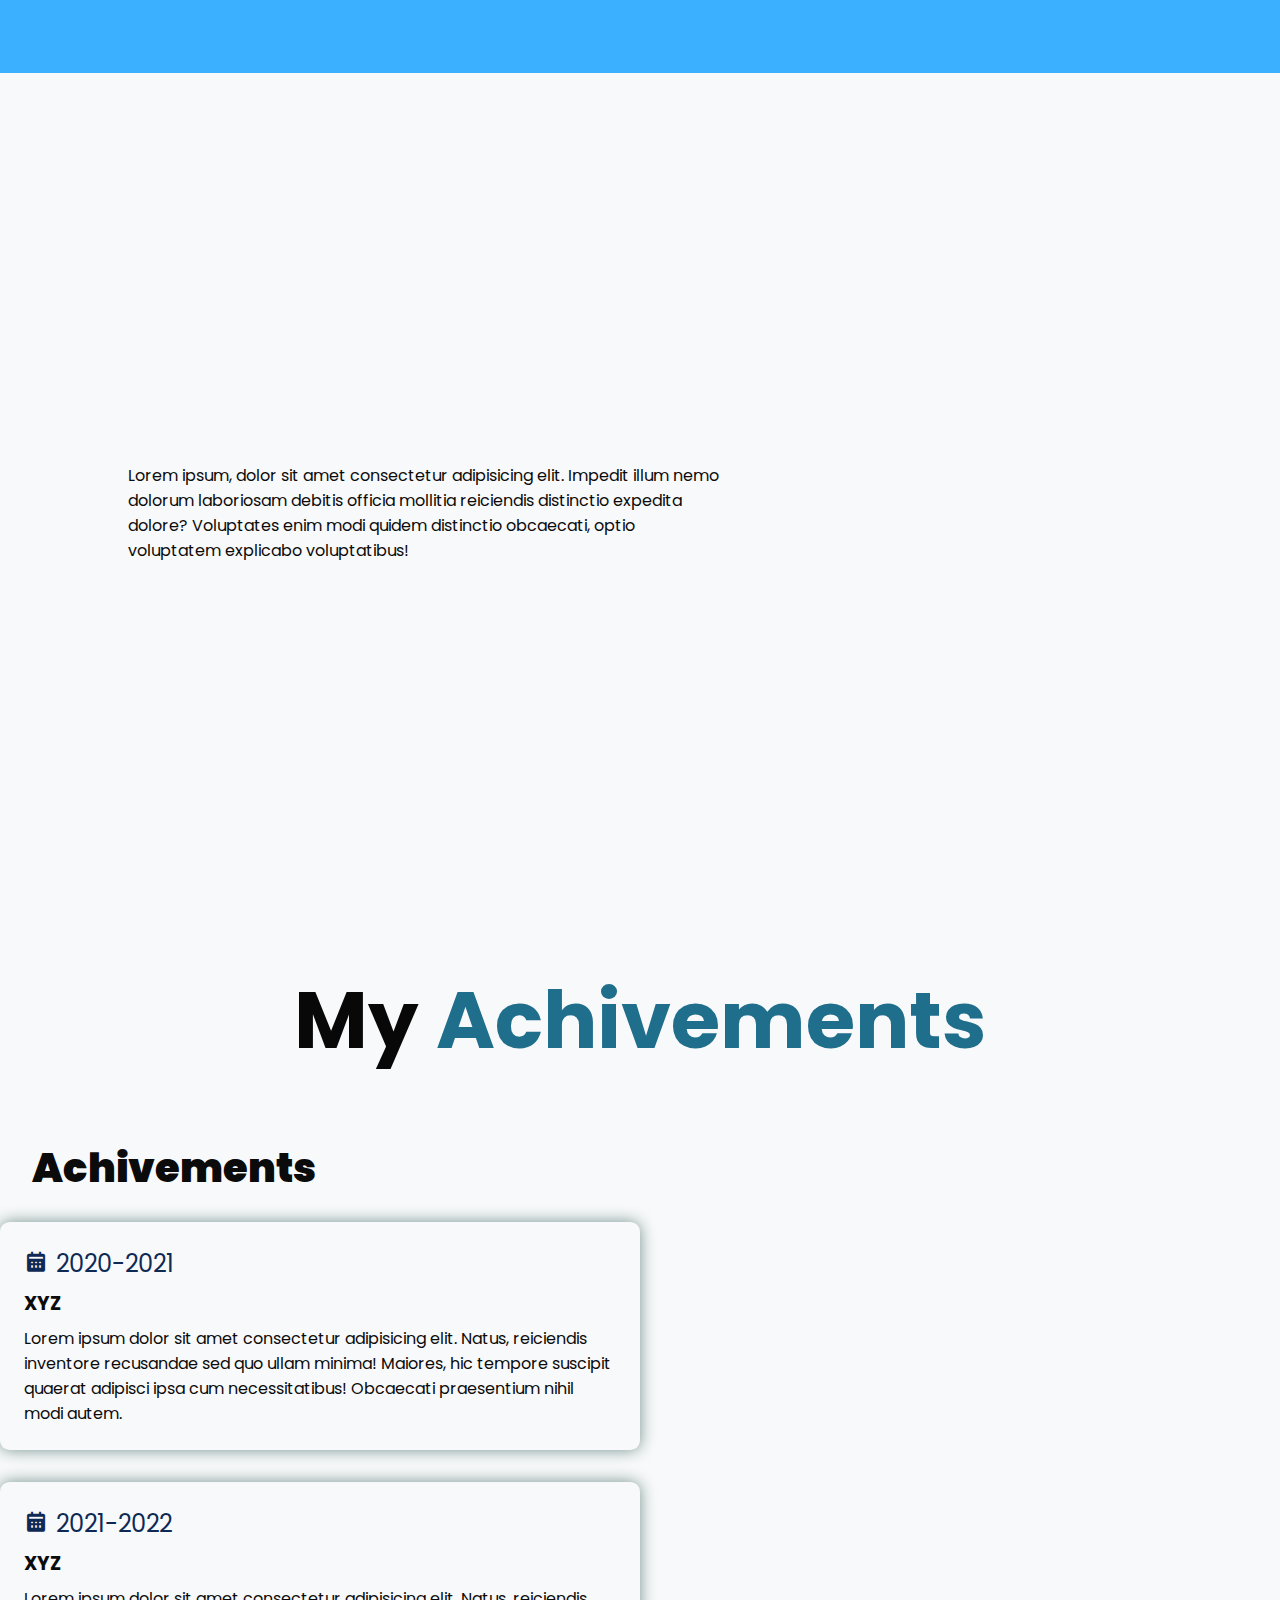
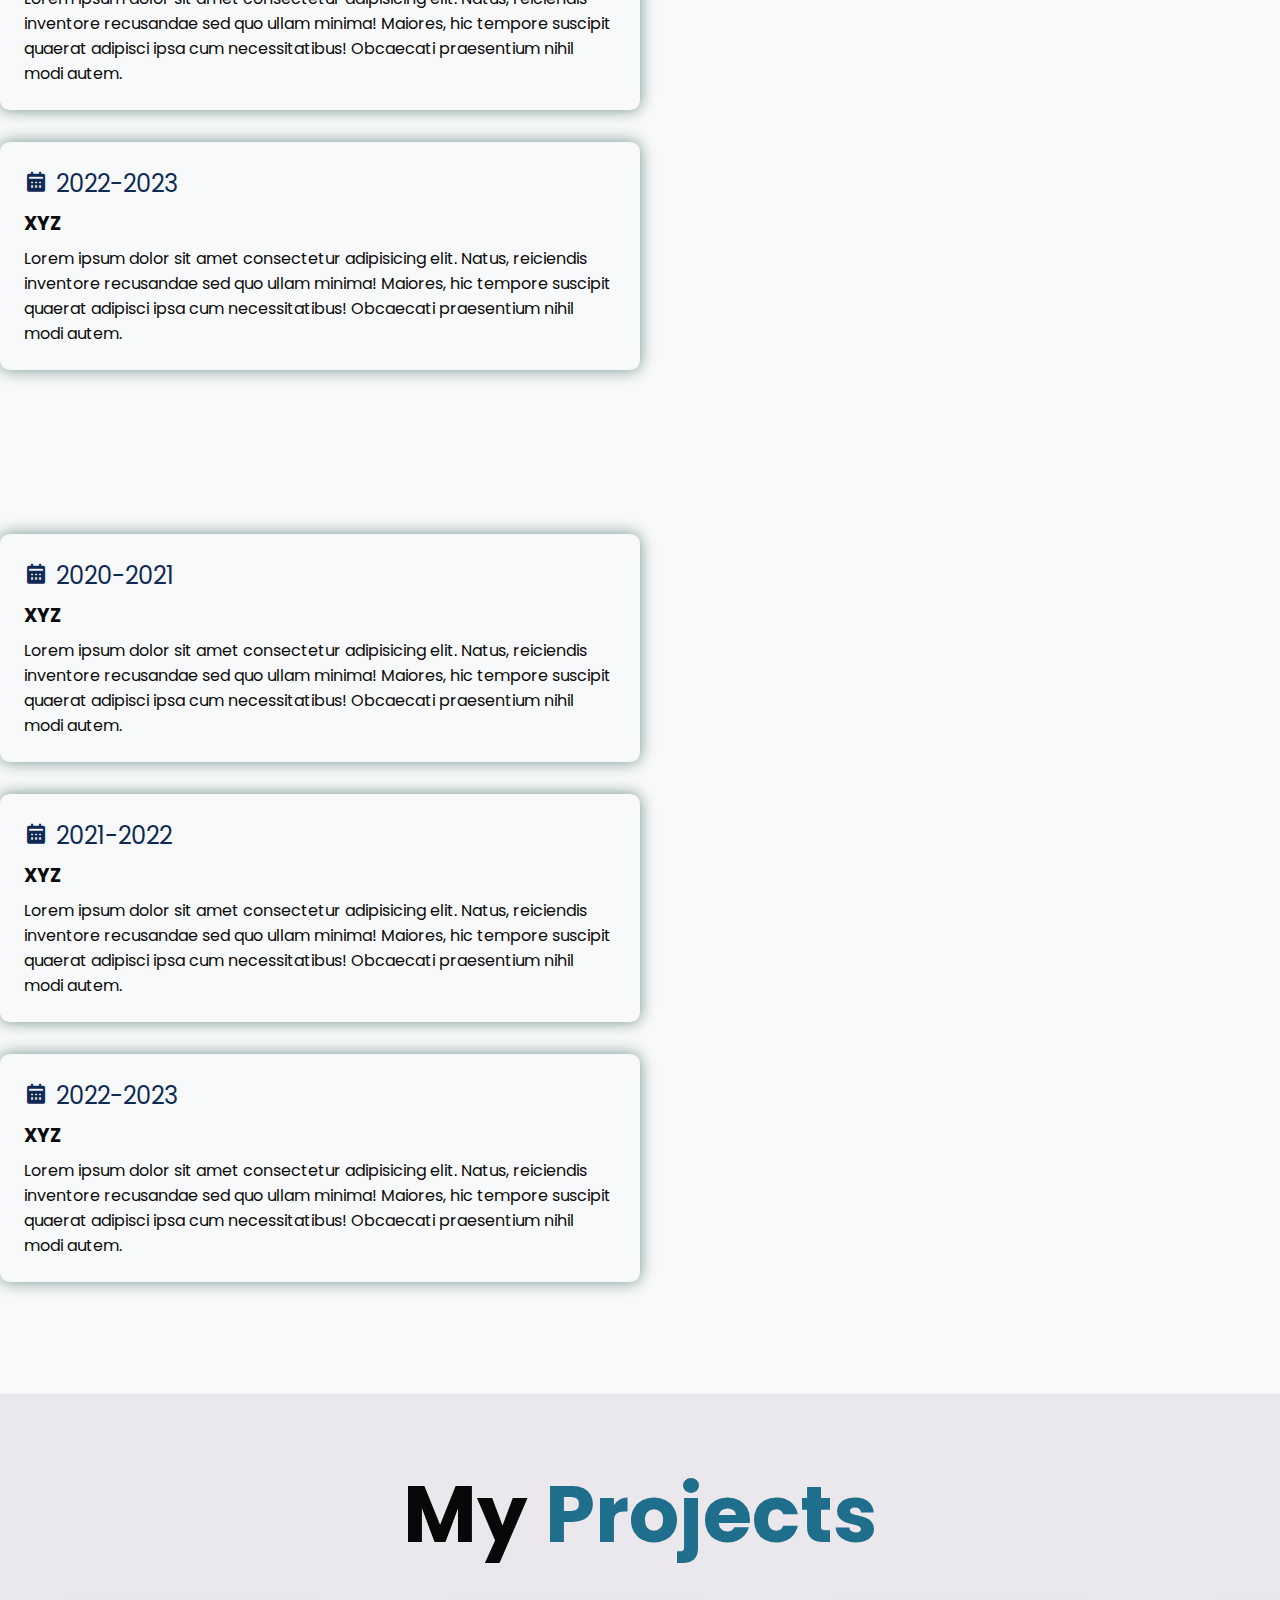
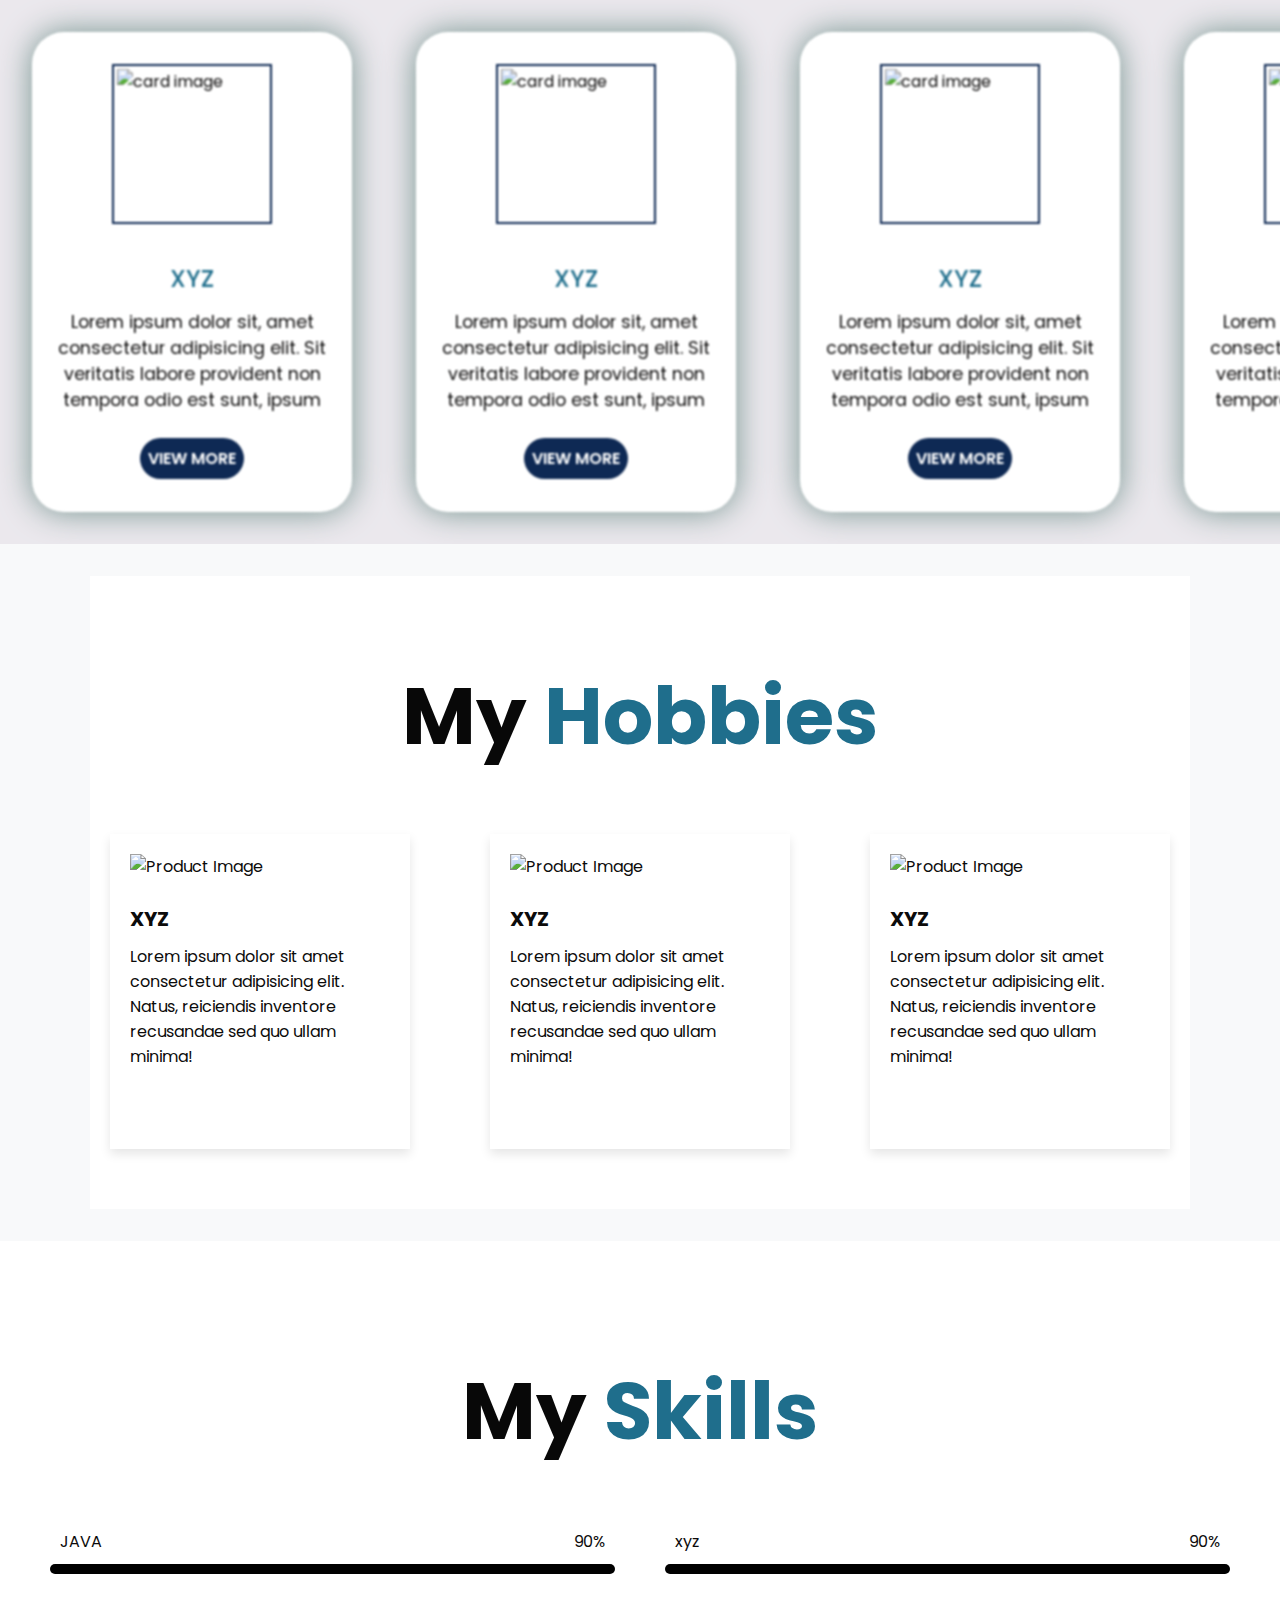
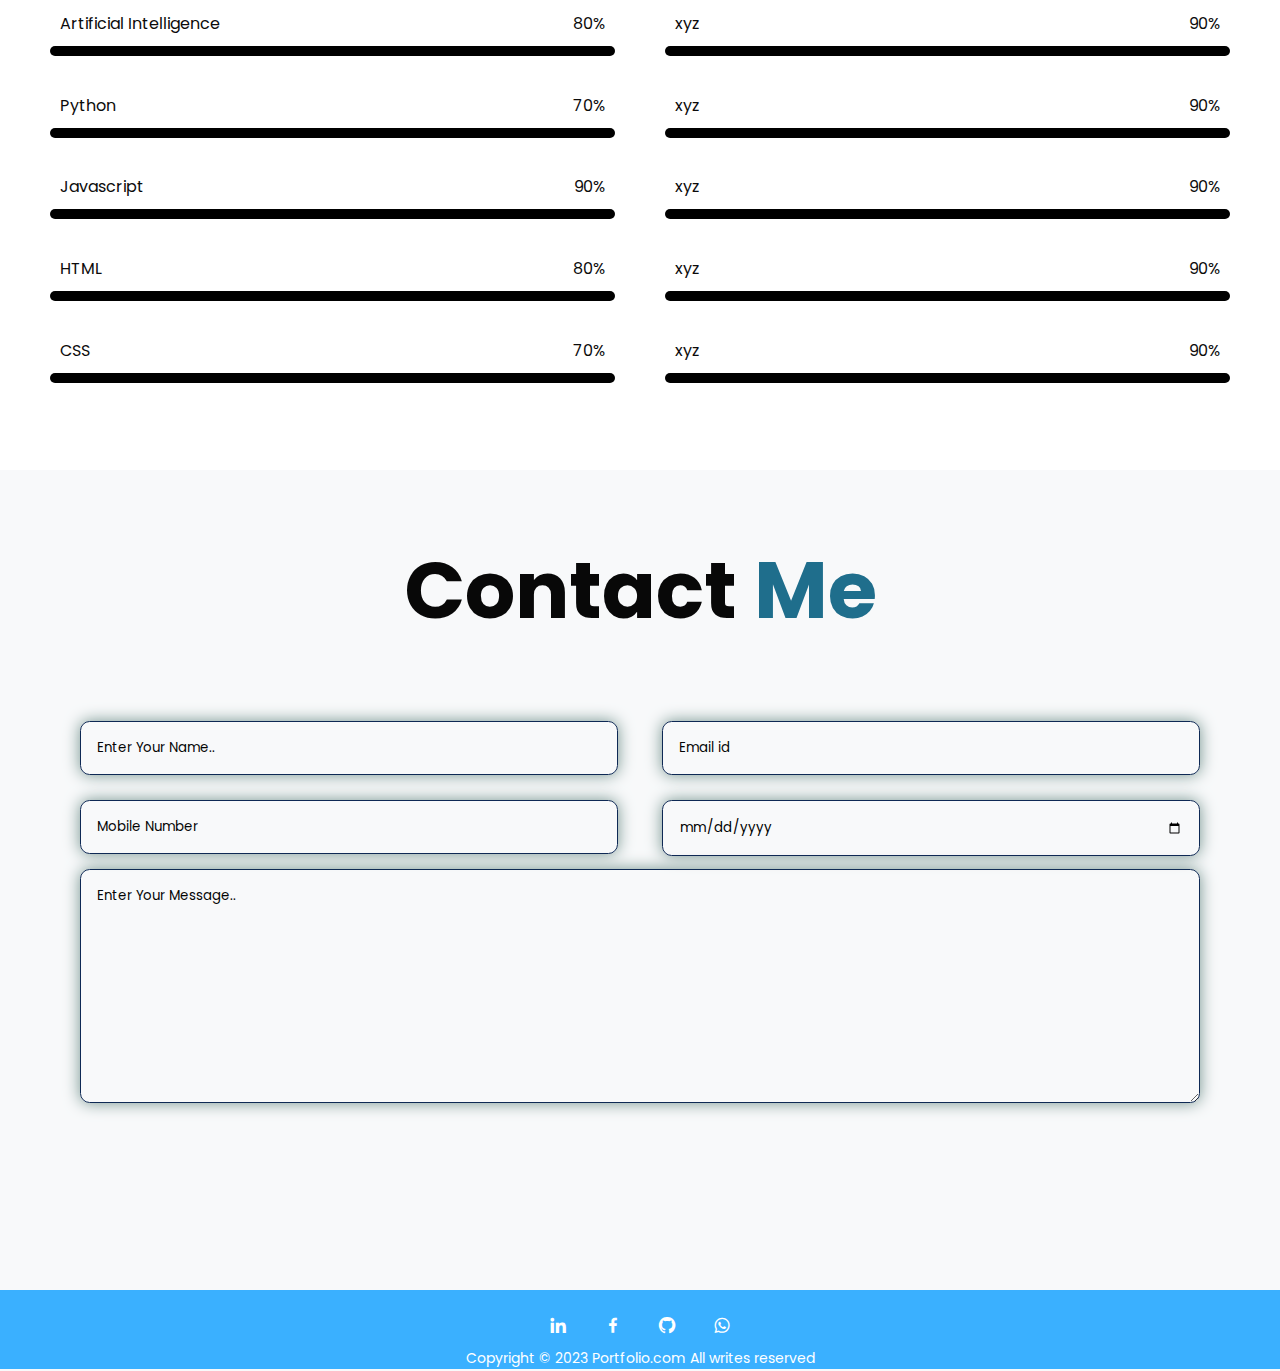
==== commit 8f7b90d7: "new changes" ====
--- a/index2.html
+++ b/index2.html
@@ -24,7 +24,7 @@
 
       <nav class="navbar">
         <a href="#home" style="--i: 1" class="active">Home</a>
-        <a href="#about" style="--i: 2">About</a>
+        <a href="#achievement" style="--i: 2">Achievements</a>
         <a href="#projects" style="--i: 3">Projects</a>
         <a href="#skills" style="--i: 4">Skills</a>
         <a href="#contact" style="--i: 5">Contact</a>
@@ -56,7 +56,7 @@
     </section>
 
     <!-- about section -->
-    <section class="about" id="about">
+    <!-- <section class="about" id="about">
       <h2 class="heading">About<span> Me</span></h2>
       <div class="about-img">
         <img src="home.png" />
@@ -75,10 +75,12 @@
           <a href="#" class="btn">Read More</a>
         </div>
       </div>
-    </section>
+    </section> -->
 
     <!-- Achivements !-->
     <section class="achievements" id="achievement">
+      <br>
+      <br>
       <h2 class="heading">My <span>Achivements</span></h2>
       <div class="achievements-row">
         <div class="achievements-coloumn">
@@ -180,6 +182,8 @@
 
     <!-- Projects !-->
     <section class="swiper mySwiper" id="projects">
+      <br>
+      <br>
       <h2 class="heading">My <span>Projects</span></h2>
       <div class="swiper-wrapper">
         <div class="card swiper-slide">
@@ -297,6 +301,8 @@
     </section>
 
     <div class="container">
+      <br>
+      <br>
       <section class="Projects" id="Electronics">
         <h2 class="heading">My <span>Hobbies</span></h2>
         <div class="product">
@@ -339,6 +345,8 @@
 
     <!-- Skills -->
     <section id="skills" class="skills">
+      <br>
+      <br>
       <div class="main-text">
         <h2 class="heading">My <span>Skills</span></h2>
       </div>
@@ -467,6 +475,8 @@
 
     <!--   Contact -->
     <section class="contact" id="contact">
+      <br>
+      <br>
       <h2 class="heading">Contact <span>Me</span></h2>
       <form action="#" method="post">
         <div class="input-box">
